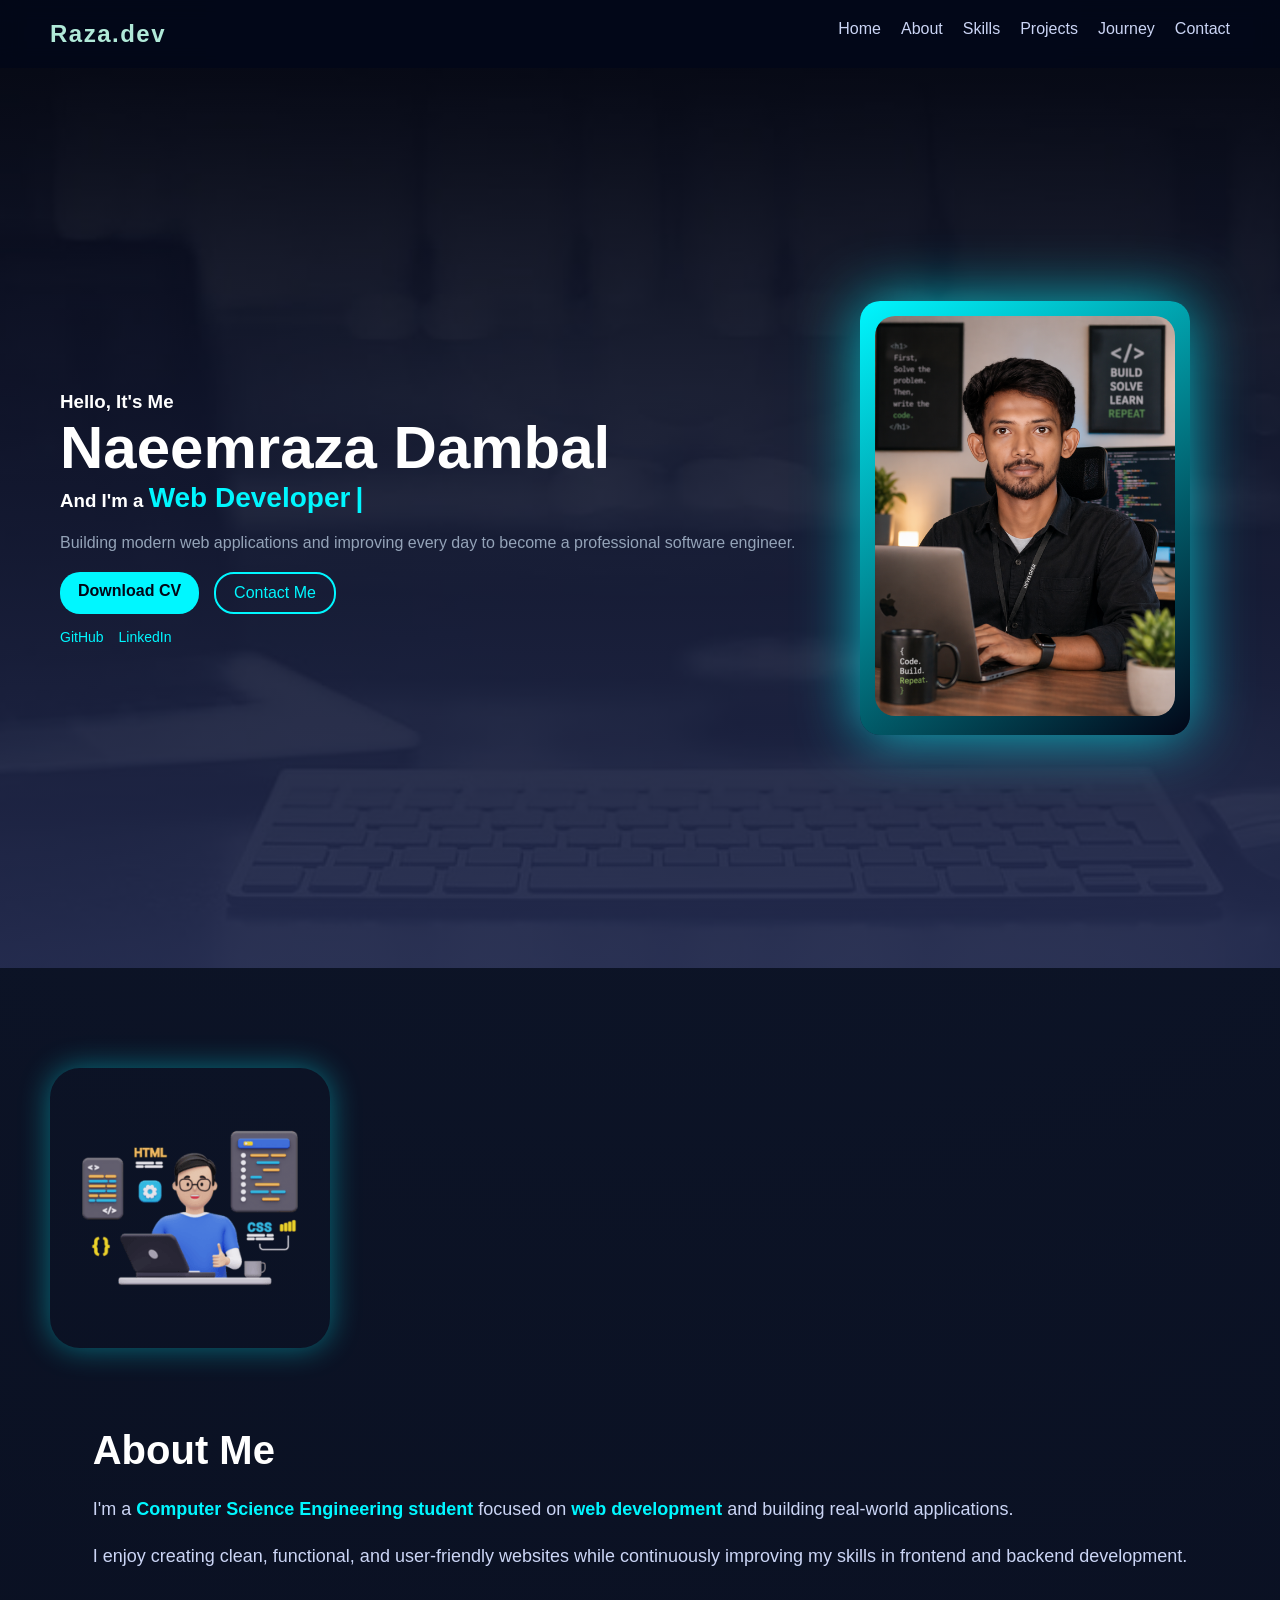
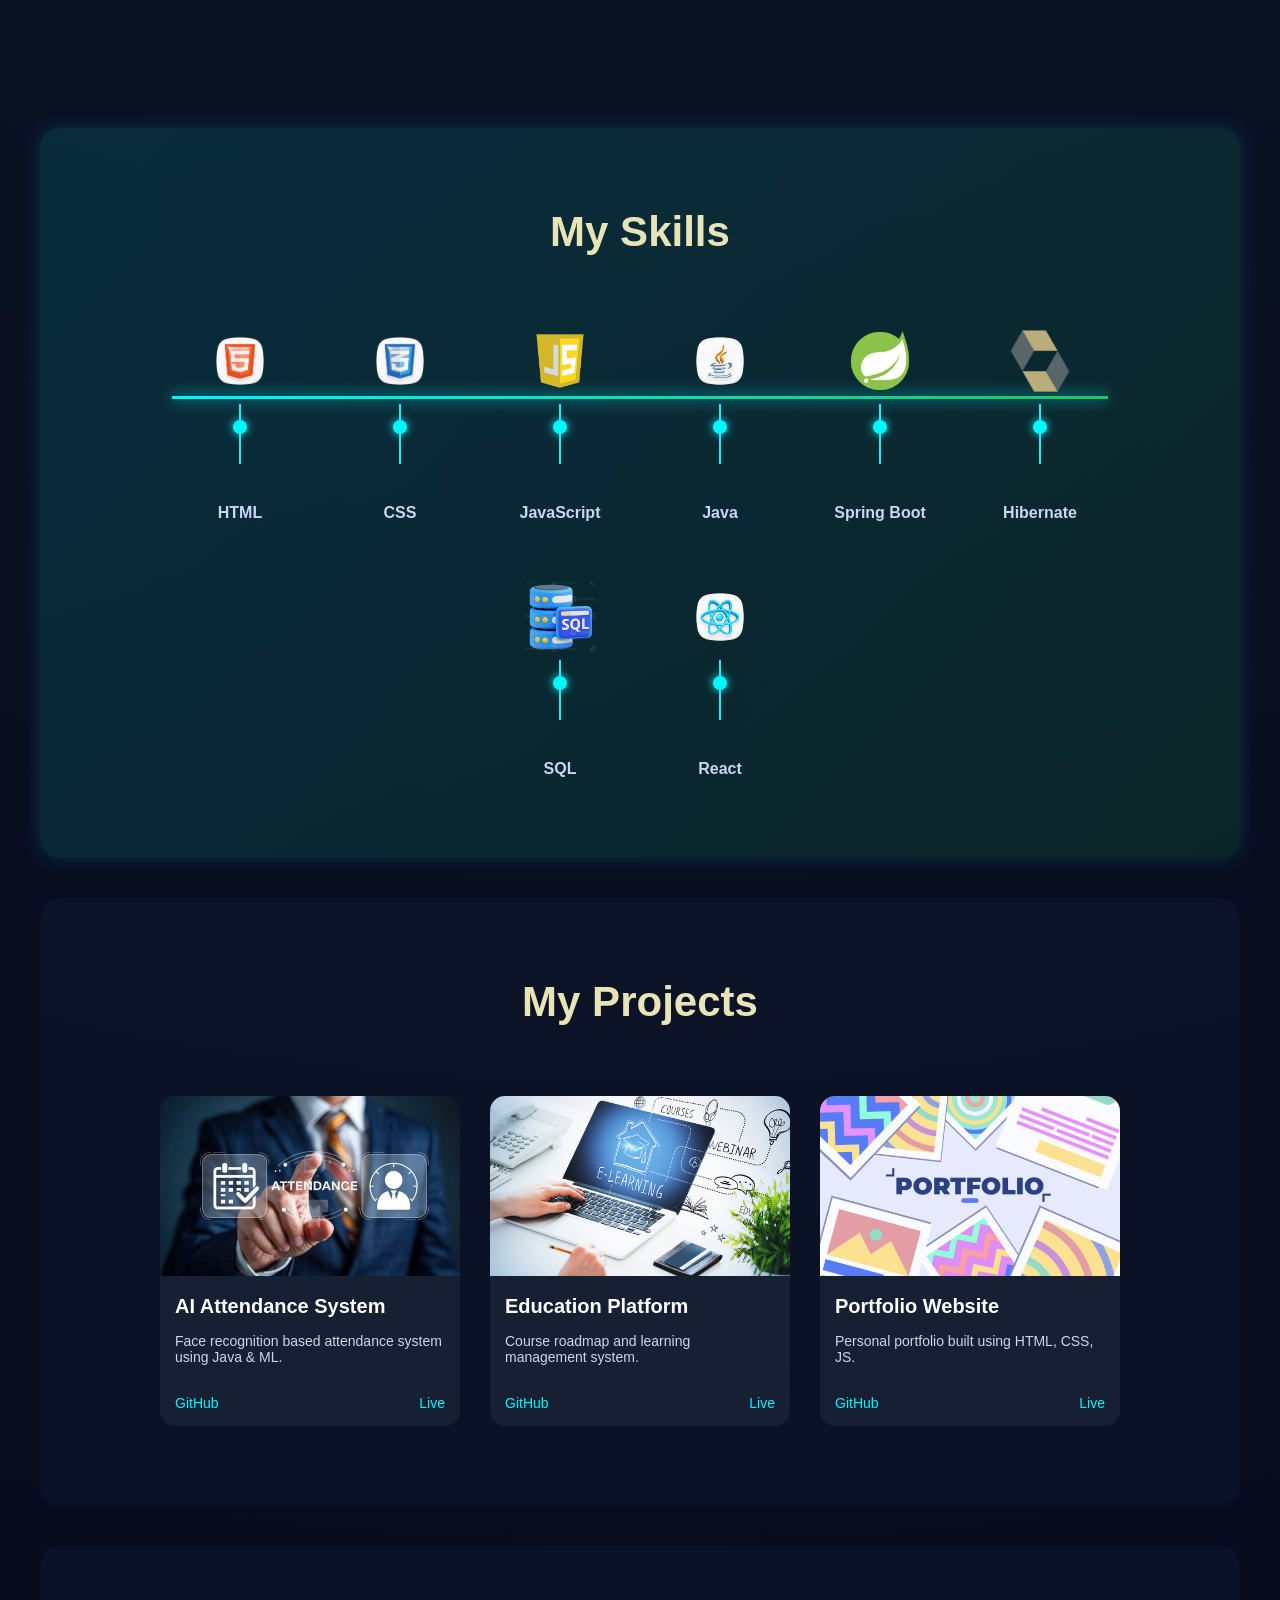
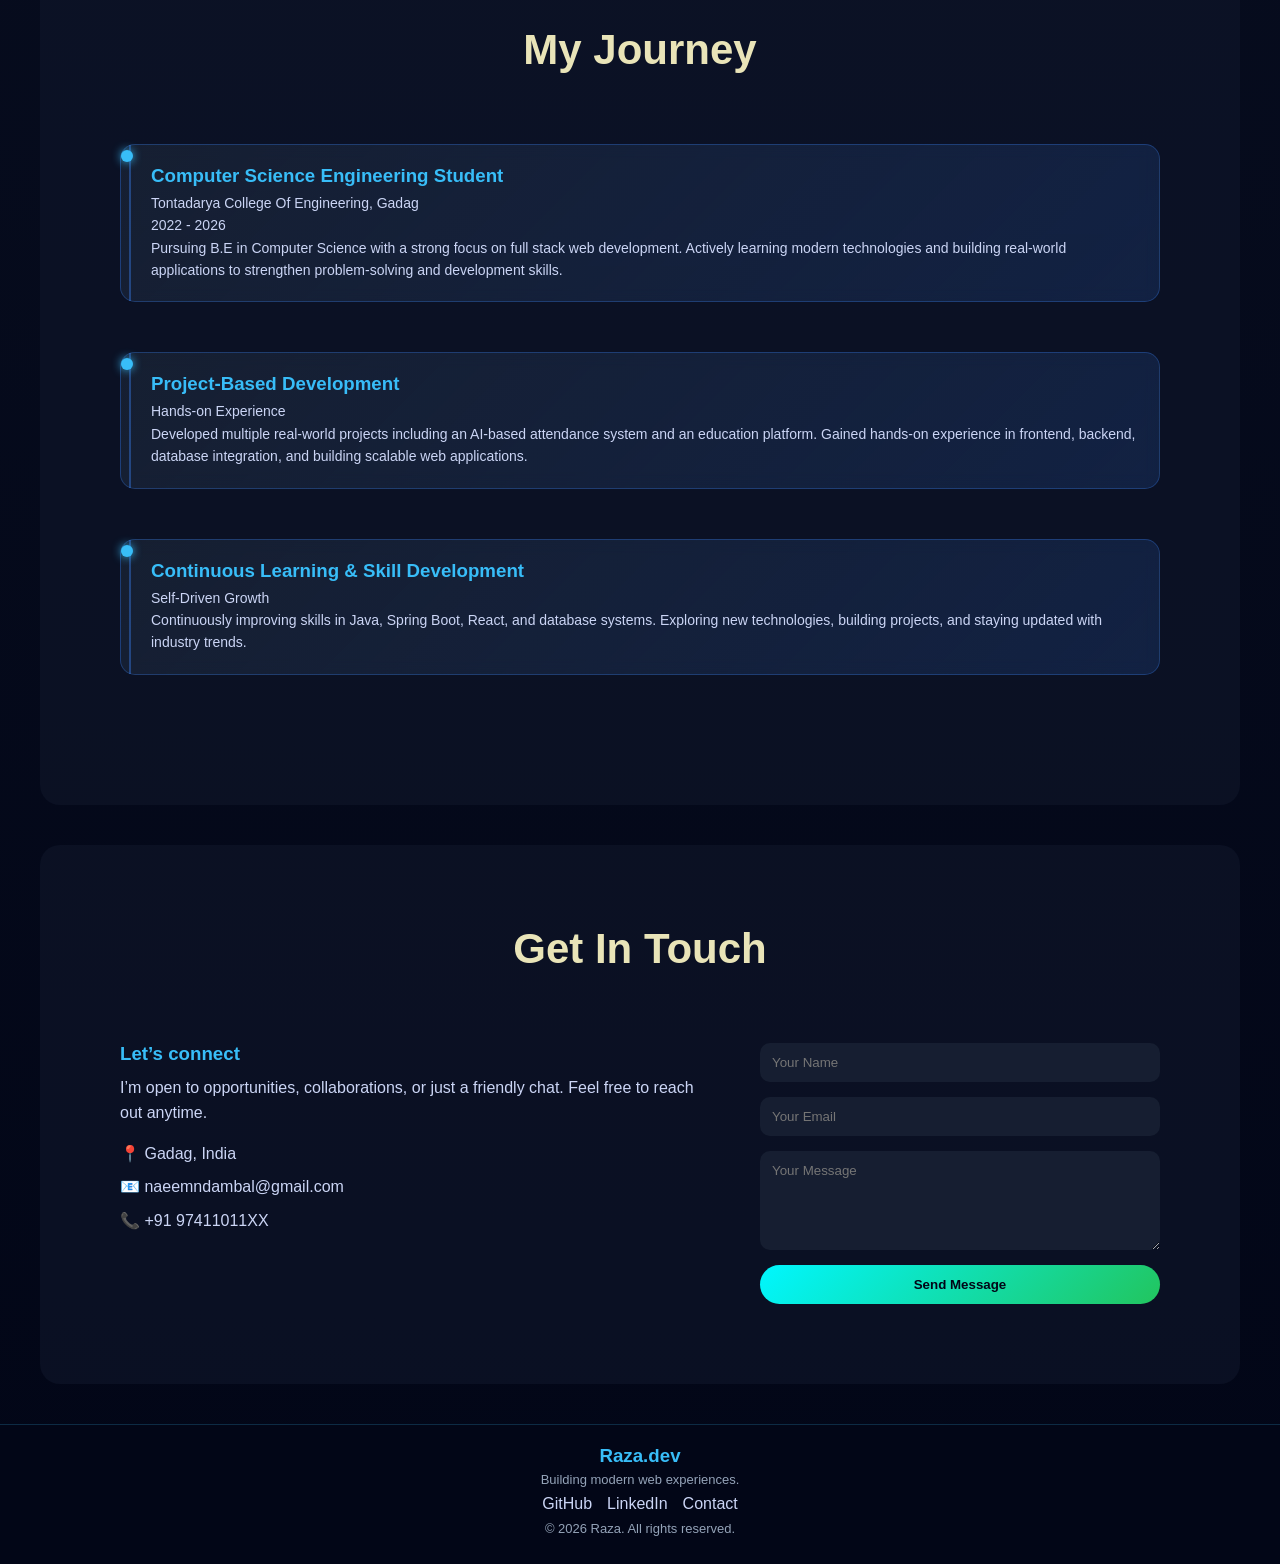
==== frontend/index.html @ 93fe22d1 "Initial commit - Full stack portfolio project" ====
<!doctype html>
<html lang="en">
  <head>
    <meta charset="UTF-8" />
    <title>Naeemraza Dambal | Portfolio</title>
    <link rel="stylesheet" href="css/style.css" />
  </head>

  <body>
    <!-- NAVBAR -->
    <header>
      <nav class="navbar">
        <h2 class="logo">Raza.dev</h2>
        <ul class="nav-links">
          <li><a href="#home">Home</a></li>
          <li><a href="#about">About</a></li>
          <li><a href="#skills">Skills</a></li>
          <li><a href="#projects">Projects</a></li>
          <li><a href="#myjourney">Journey</a></li>
          <li><a href="#contact">Contact</a></li>
        </ul>
      </nav>
    </header>

    <!-- HERO -->
    <section id="home" class="hero">
      <div class="hero-left">
        <h3>Hello, It's Me</h3>
        <h1>Naeemraza Dambal</h1>
        <h3>And I'm a <span id="changing-text">Web Developer</span></h3>

        <p>
          Building modern web applications and improving every day to become a
          professional software engineer.
        </p>

        <div class="hero-buttons">
          <a href="assets/resume.pdf" download class="download-btn"
            >Download CV</a
          >
          <a href="#contact" class="outline">Contact Me</a>
        </div>

        <div class="socials">
          <a href="#">GitHub</a>
          <a href="https://www.linkedin.com/in/naeemrazadambal/">LinkedIn</a>
        </div>
      </div>

      <div class="hero-right">
        <div class="image-box">
          <img src="assets/images/profile.png" alt="profile" />
        </div>
      </div>
    </section>

    <!-- ABOUT -->
    <section id="about" class="about-section">
      <div class="about-container">
        <div class="about-image">
          <img src="assets/images/developer.webp" alt="about image" />
        </div>

        <div class="about-content">
          <h2>About Me</h2>

          <p>
            I'm a <span>Computer Science Engineering student</span> focused on
            <span>web development</span> and building real-world applications.
          </p>

          <p>
            I enjoy creating clean, functional, and user-friendly websites while
            continuously improving my skills in frontend and backend
            development.
          </p>
        </div>
      </div>
    </section>

    <!-- SKILLS -->
    <section id="skills" class="section">
      <h2 class="skills-heading">My Skills</h2>

      <div class="skills-timeline">
        <div class="skill-item">
          <img src="assets/images/html.webp" alt="HTML" />
          <div class="dot"></div>
          <h3>HTML</h3>
        </div>

        <div class="skill-item">
          <img src="assets/images/css.webp" alt="CSS" />
          <div class="dot"></div>
          <h3>CSS</h3>
        </div>

        <div class="skill-item">
          <img src="assets/images/js.webp" alt="JavaScript" />
          <div class="dot"></div>
          <h3>JavaScript</h3>
        </div>

        <div class="skill-item">
          <img src="assets/images/java.webp" alt="Java" />
          <div class="dot"></div>
          <h3>Java</h3>
        </div>

        <div class="skill-item">
          <img src="assets/images/spring.png" alt="Spring Boot" />
          <div class="dot"></div>
          <h3>Spring Boot</h3>
        </div>

        <div class="skill-item">
          <img src="assets/images/hibernate.avif" alt="Hibernate" />
          <div class="dot"></div>
          <h3>Hibernate</h3>
        </div>

        <div class="skill-item">
          <img src="assets/images/sql.webp" alt="SQL" />
          <div class="dot"></div>
          <h3>SQL</h3>
        </div>

        <div class="skill-item">
          <img src="assets/images/react.webp" alt="React" />
          <div class="dot"></div>
          <h3>React</h3>
        </div>
      </div>
    </section>

    <!-- PROJECTS -->
    <section id="projects" class="section">
      <h2 class="projects-heading">My Projects</h2>

      <div class="projects-container">
        <!-- PROJECT 1 -->
        <div class="project-card">
          <img
            src="assets/images/project-1.jpg"
            class="project-img"
            data-title="AI Attendance System"
            data-desc="• Real-time attendance monitoring using facial recognition\n• Built with Java and machine learning libraries\n• Automated attendance recording with backend database integration\n• Improved accuracy using feature extraction and threshold-based matching\n• Reduced manual errors and increased efficiency"
            data-link="https://github.com/your-repo"
          />
          <h3>AI Attendance System</h3>
          <p>Face recognition based attendance system using Java & ML.</p>

          <div class="project-links">
            <a href="#">GitHub</a>
            <a href="#">Live</a>
          </div>
        </div>

        <!-- PROJECT 2 -->
        <div class="project-card">
          <img
            src="assets/images/project-2.jpg"
            class="project-img"
            data-title="Education Platform"
            data-desc="• Developed an interactive platform for structured course roadmaps\n• Built MySQL-based system for managing course data\n• Implemented role-based authentication for personalized learning\n• Enabled users to track progress across different modules\n• Designed for efficient academic planning"
            data-link="https://github.com/your-repo"
          />
          <h3>Education Platform</h3>
          <p>Course roadmap and learning management system.</p>

          <div class="project-links">
            <a href="#">GitHub</a>
            <a href="#">Live</a>
          </div>
        </div>

        <!-- PROJECT 3 -->
        <div class="project-card">
          <img
            src="assets/images/project-3.png"
            class="project-img"
            data-title="Portfolio Website"
            data-desc="• Designed and developed a personal portfolio website\n• Built using HTML, CSS, and JavaScript\n• Showcases projects, skills, and experience\n• Implemented interactive UI with animations and responsive design\n• Deployed for real-world usage"
            data-link="https://github.com/your-repo"
          />
          <h3>Portfolio Website</h3>
          <p>Personal portfolio built using HTML, CSS, JS.</p>

          <div class="project-links">
            <a href="#">GitHub</a>
            <a href="#">Live</a>
          </div>
        </div>
      </div>
    </section>

    <!-- JOURNEY -->
    <section id="myjourney" class="section">
      <h2>My Journey</h2>

      <div class="exp-item">
        <h3>Computer Science Engineering Student</h3>
        <p>Tontadarya College Of Engineering, Gadag</p>
        <p>2022 - 2026</p>
        <p>
          Pursuing B.E in Computer Science with a strong focus on full stack web
          development. Actively learning modern technologies and building
          real-world applications to strengthen problem-solving and development
          skills.
        </p>
      </div>

      <div class="exp-item">
        <h3>Project-Based Development</h3>
        <p>Hands-on Experience</p>
        <p>
          Developed multiple real-world projects including an AI-based
          attendance system and an education platform. Gained hands-on
          experience in frontend, backend, database integration, and building
          scalable web applications.
        </p>
      </div>

      <div class="exp-item">
        <h3>Continuous Learning & Skill Development</h3>
        <p>Self-Driven Growth</p>
        <p>
          Continuously improving skills in Java, Spring Boot, React, and
          database systems. Exploring new technologies, building projects, and
          staying updated with industry trends.
        </p>
      </div>
    </section>

    <!-- CONTACT -->
    <section id="contact" class="section">
      <h2 class="contact-heading">Get In Touch</h2>

      <div class="contact-container">
        <div class="contact-info">
          <h3>Let’s connect</h3>
          <p>
            I’m open to opportunities, collaborations, or just a friendly chat.
            Feel free to reach out anytime.
          </p>

          <div class="contact-details">
            <p>📍 Gadag, India</p>
            <p>📧 naeemndambal@gmail.com</p>
            <p>📞 +91 97411011XX</p>
          </div>
        </div>

        <form class="contact-form">
          <input type="text" name="name" placeholder="Your Name" required />
          <input type="email" name="email" placeholder="Your Email" required />
          <textarea
            name="message"
            placeholder="Your Message"
            rows="5"
            required
          ></textarea>
          <button type="submit">Send Message</button>
        </form>
      </div>
    </section>

    <!-- FOOTER -->
    <footer class="footer">
      <div class="footer-content">
        <h3>Raza.dev</h3>
        <p>Building modern web experiences.</p>

        <div class="footer-links">
          <a href="https://github.com/your-username" target="_blank">GitHub</a>
          <a href="https://www.linkedin.com/in/naeemrazadambal/" target="_blank"
            >LinkedIn</a
          >
          <a href="#contact">Contact</a>
        </div>

        <p class="footer-copy">© 2026 Raza. All rights reserved.</p>
      </div>
    </footer>

    <!-- MODAL -->
    <div id="project-modal" class="modal">
      <div class="modal-content">
        <span class="close-btn">&times;</span>

        <div class="modal-body">
          <div class="modal-text">
            <h2 id="modal-title"></h2>
            <p id="modal-desc"></p>
            <a href="#" id="modal-link" class="modal-btn">View Project</a>
          </div>

          <div class="modal-image">
            <img id="modal-img" src="" />
          </div>
        </div>
      </div>
    </div>

    <script src="js/script.js"></script>
  </body>
</html>
---- frontend/css/style.css ----
/* ================= GLOBAL ================= */
* {
  margin: 0;
  padding: 0;
  box-sizing: border-box;
  font-family: "Segoe UI", sans-serif;
}

body {
  background: radial-gradient(circle at top, #0f172a, #020617);
  color: white;
}

html {
  scroll-behavior: smooth;
}

/* ================= NAVBAR ================= */
.navbar {
  display: flex;
  justify-content: space-between;
  padding: 20px 50px;
  background: rgba(2, 6, 23, 0.9);
  backdrop-filter: blur(10px);
}

.logo {
  font-weight: 800;
  color: #b0e9d8;
  letter-spacing: 1.5px;
}

.nav-links {
  display: flex;
  gap: 20px;
  list-style: none;
}

.nav-links a {
  color: #cbd5f5;
  text-decoration: none;
  transition: all 0.2s ease;
  display: inline-block;
}

.nav-links a:hover {
  color: #dfd675;
  transform: scale(1.1);
  text-shadow: 0 0 10px rgba(56, 189, 248, 0.5);
}

/* ================= HERO ================= */
.hero {
  min-height: 100vh;
  display: flex;
  align-items: center;
  justify-content: space-between;
  padding: 0 60px;
  position: relative;

  background:
    linear-gradient(rgba(2, 6, 23, 0.7), rgba(38, 46, 84, 0.9)),
    url("../assets/images/background.jpg");
  background-size: cover;
  background-position: center;
  background-repeat: no-repeat;
}

.hero-left h1 {
  font-size: 60px;
}

.hero-left span {
  color: #00f7ff;
  font-size: 28px;
  font-weight: 600;
}

.hero-left p {
  margin: 20px 0;
  color: #94a3b8;
}

.hero-buttons {
  margin-top: 20px;
  display: flex;
  gap: 15px;
}

.hero-right {
  margin-right: 30px;
}

.hero-quote {
  position: absolute;
  bottom: 30px;
  left: 50%;
  transform: translateX(-50%);
  font-size: 16px;
  color: #00f7ff;
  font-style: italic;
}

/* ================= ANIMATIONS ================= */
#changing-text::after {
  content: "|";
  margin-left: 5px;
  animation: blink 1s infinite;
}

@keyframes blink {
  0%,
  50%,
  100% {
    opacity: 1;
  }
  25%,
  75% {
    opacity: 0;
  }
}

@keyframes float {
  0% {
    transform: translateY(0px) rotate(0deg);
  }
  50% {
    transform: translateY(-12px) rotate(3deg);
  }
  100% {
    transform: translateY(0px) rotate(0deg);
  }
}

/* ================= BUTTONS ================= */
.download-btn {
  background: #00f7ff;
  color: #020617;
  padding: 10px 18px;
  border-radius: 20px;
  text-decoration: none;
  display: inline-block;
  font-weight: 600;
}

.download-btn:hover {
  background: #0ea5e9;
}

.outline {
  background: transparent;
  border: 2px solid #00f7ff;
  color: #00f7ff;
  padding: 10px 18px;
  border-radius: 20px;
  text-decoration: none;
  display: inline-block;
}

.outline:hover {
  background: #00f7ff;
  color: #020617;
}

/* ================= SOCIAL ================= */
.socials {
  margin-top: 15px;
  display: flex;
  gap: 15px;
}

.socials a {
  color: #00f7ff;
  text-decoration: none;
  font-size: 14px;
}

/* ================= IMAGE ================= */
.image-box {
  padding: 15px;
  border-radius: 20px;
  background: linear-gradient(145deg, #00f7ff, #020617);
  box-shadow: 0 0 60px rgba(0, 247, 255, 0.7);
  animation: float 4s ease-in-out infinite;
}

.image-box img {
  width: 300px;
  border-radius: 20px;
  transition: transform 0.3s ease;
}

.image-box img:hover {
  transform: scale(1.05);
}

/* ================= ABOUT ================= */
.about-section {
  padding: 100px 50px;
}

.about-container {
  display: flex;
  align-items: center;
  justify-content: center;
  gap: 80px;
  flex-wrap: wrap;
}

.about-image {
  display: flex;
  justify-content: space-between;
  align-items: center;
  flex: 1;
}

.about-image img {
  width: 280px;
  border-radius: 30px;
  box-shadow: 0 0 30px rgba(0, 247, 255, 0.4);
}

.about-content {
  max-width: 6000px;
}

.about-content h2 {
  font-size: 40px;
  margin-bottom: 20px;
}

.about-content p {
  font-size: 18px;
  line-height: 1.8;
  color: #cbd5f5;
  margin-bottom: 15px;
}

.about-content span {
  color: #00f7ff;
  font-weight: bold;
}

/* ================= SECTION ================= */
.section {
  padding: 80px;
  margin: 40px;
  border-radius: 20px;
  background: rgba(15, 23, 42, 0.6);
}

.section h2 {
  text-align: center;
  font-size: 42px;
  margin-bottom: 70px;
  color: #e9e4b8;
}

/* ================= SKILLS ================= */
#skills {
  background: linear-gradient(
    135deg,
    rgba(0, 247, 255, 0.12),
    rgba(34, 197, 94, 0.12)
  );
  border-radius: 20px;
  box-shadow: 0 0 20px rgba(0, 247, 255, 0.15);
}

.skills-heading {
  text-align: center;
  font-size: 42px;
  margin-bottom: 80px;
}

.skills-timeline {
  position: relative;
  display: flex;
  flex-wrap: wrap;
  justify-content: center;
  align-items: flex-start;
  gap: 60px 40px;
  padding: 0 40px;
}

.skills-timeline::before {
  content: "";
  position: absolute;
  top: 70px;
  left: 5%;
  width: 90%;
  height: 3px;
  background: linear-gradient(90deg, #00f7ff, #22c55e);
  box-shadow: 0 0 15px #00f7ff;
}

.skill-item {
  position: relative;
  text-align: center;
  width: 120px;
}

.skill-item img {
  width: 70px;
  margin-bottom: 20px;
}

.dot {
  width: 14px;
  height: 14px;
  background: #00f7ff;
  border-radius: 50%;
  margin: auto;
  position: relative;
  z-index: 2;
  box-shadow: 0 0 10px #00f7ff;
}

.skill-item::after {
  content: "";
  position: absolute;
  top: 78px;
  left: 50%;
  transform: translateX(-50%);
  width: 2px;
  height: 60px;
  background: #00f7ff;
}

.skill-item h3 {
  margin-top: 70px;
  font-size: 16px;
  color: #cbd5f5;
}

/* ================= PROJECTS ================= */
.projects-heading {
  text-align: center;
  font-size: 42px;
  margin-bottom: 60px;
}

.projects-container {
  display: flex;
  gap: 30px;
  justify-content: center;
  flex-wrap: wrap;
}

.project-card {
  width: 300px;
  background: rgba(30, 41, 59, 0.6);
  border-radius: 15px;
  overflow: hidden;
  transition: all 0.3s ease;
}

.project-card img {
  width: 100%;
  height: 180px;
  object-fit: cover;
}

.project-card h3 {
  margin: 15px;
  font-size: 20px;
}

.project-card p {
  margin: 0 15px 15px;
  font-size: 14px;
  color: #cbd5f5;
}

.project-links {
  display: flex;
  justify-content: space-between;
  padding: 15px;
}

.project-links a {
  text-decoration: none;
  color: #00f7ff;
  font-size: 14px;
}

.project-card:hover {
  transform: translateY(-8px);
  box-shadow: 0 0 25px rgba(0, 247, 255, 0.3);
}

/* ================= FORM ================= */
form {
  display: flex;
  flex-direction: column;
  gap: 10px;
  max-width: 400px;
  margin: auto;
}

input,
textarea {
  padding: 10px;
  border-radius: 5px;
  border: none;
}

button {
  padding: 10px;
  border-radius: 20px;
  border: none;
  background: #00f7ff;
  cursor: pointer;
}

/* ================= MODAL ================= */
.modal {
  display: none;
  position: fixed;
  top: 0;
  left: 0;
  width: 100%;
  height: 100%;
  background: rgba(2, 6, 23, 0.9);
  justify-content: center;
  align-items: center;
  z-index: 999;
}

.modal-body {
  display: flex;
  flex-direction: row;
  gap: 30px;
  align-items: center;
  justify-content: space-between;
  flex-wrap: nowrap;
}

.modal-text {
  flex: 1;
}

.modal-text p {
  margin-bottom: 15px;
  color: #cbd5f5;
  line-height: 1.6;
}

.modal-image {
  flex: 1;
}

.modal-image img {
  width: 100%;
  height: auto;
  border-radius: 10px;
}

.modal-content {
  background: #020617;
  padding: 30px;
  border-radius: 15px;
  max-width: 800px;
  width: 90%;
}

.modal-content img {
  width: 100%;
  border-radius: 10px;
  margin-bottom: 15px;
}

.close-btn {
  position: absolute;
  top: 20px;
  right: 30px;
  font-size: 30px;
  cursor: pointer;
  color: white;
}

.modal-btn {
  display: inline-block;
  margin-top: 10px;
  padding: 10px 18px;
  background: #00f7ff;
  color: #020617;
  border-radius: 25px;
  text-decoration: none;
  font-size: 14px;
  font-weight: 600;
  transition: all 0.3s ease;
}

.modal-btn:hover {
  background: #0ea5e9;
  transform: translateY(-2px);
  box-shadow: 0 0 10px rgba(0, 247, 255, 0.6);
}

/* ================= JOURNEY ================= */
.section .exp-item {
  position: relative;
  padding-left: 30px;
  margin-bottom: 50px;
  margin-top: 10px;
}

.section .exp-item::before {
  content: "";
  position: absolute;
  left: 8px;
  top: 0;
  width: 2px;
  height: 100%;
  background: rgba(59, 130, 246, 0.4);
}

.section .exp-item::after {
  content: "";
  position: absolute;
  left: 0;
  top: 5px;
  width: 12px;
  height: 12px;
  background: #38bdf8;
  border-radius: 50%;
  box-shadow: 0 0 10px #38bdf8;
}

.exp-item {
  background: linear-gradient(
    135deg,
    rgba(30, 41, 59, 0.6),
    rgba(59, 130, 246, 0.15)
  );
  border-radius: 15px;
  padding: 20px;
  border: 1px solid rgba(59, 130, 246, 0.3);
  backdrop-filter: blur(8px);
  transition: all 0.3s ease;
}

.exp-item:hover {
  transform: translateX(8px) scale(1.02);
  box-shadow: 0 0 25px rgba(59, 130, 246, 0.3);
}

.exp-item h3 {
  color: #38bdf8;
  margin-bottom: 5px;
}

.exp-item p {
  color: #cbd5f5;
  font-size: 14px;
  line-height: 1.6;
}

/* ================= CONTACT ================= */
.contact-heading {
  text-align: center;
  font-size: 42px;
  margin-bottom: 60px;
}

.contact-container {
  display: flex;
  gap: 50px;
  justify-content: space-between;
  flex-wrap: wrap;
}

.contact-info {
  flex: 1;
}

.contact-info h3 {
  color: #38bdf8;
  margin-bottom: 10px;
}

.contact-info p {
  color: #cbd5f5;
  margin-bottom: 15px;
  line-height: 1.6;
}

.contact-details p {
  margin: 8px 0;
}

.contact-form {
  flex: 1;
  display: flex;
  flex-direction: column;
  gap: 15px;
}

.contact-form input,
.contact-form textarea {
  padding: 12px;
  border-radius: 10px;
  border: none;
  background: rgba(30, 41, 59, 0.6);
  color: white;
}

.contact-form button {
  padding: 12px;
  border-radius: 25px;
  border: none;
  background: linear-gradient(135deg, #00f7ff, #22c55e);
  color: #020617;
  font-weight: 600;
  cursor: pointer;
  transition: 0.3s;
}

.contact-form button:hover {
  transform: translateY(-2px);
  box-shadow: 0 0 15px rgba(0, 247, 255, 0.6);
}

/* ================= FOOTER ================= */
.footer {
  background: #020617;
  padding: 20px 15px;
  text-align: center;
  border-top: 1px solid rgba(56, 189, 248, 0.2);
}

.footer-content h3 {
  color: #38bdf8;
  margin-bottom: 5px;
}

.footer-content p {
  color: #94a3b8;
  font-size: 13px;
  margin-bottom: 8px;
}

.footer-links {
  display: flex;
  justify-content: center;
  gap: 15px;
  margin-bottom: 8px;
}

.footer-links a {
  text-decoration: none;
  color: #cbd5f5;
  transition: 0.3s;
}

.footer-links a:hover {
  color: #38bdf8;
}

.footer-copy {
  font-size: 12px;
  color: #64748b;
}
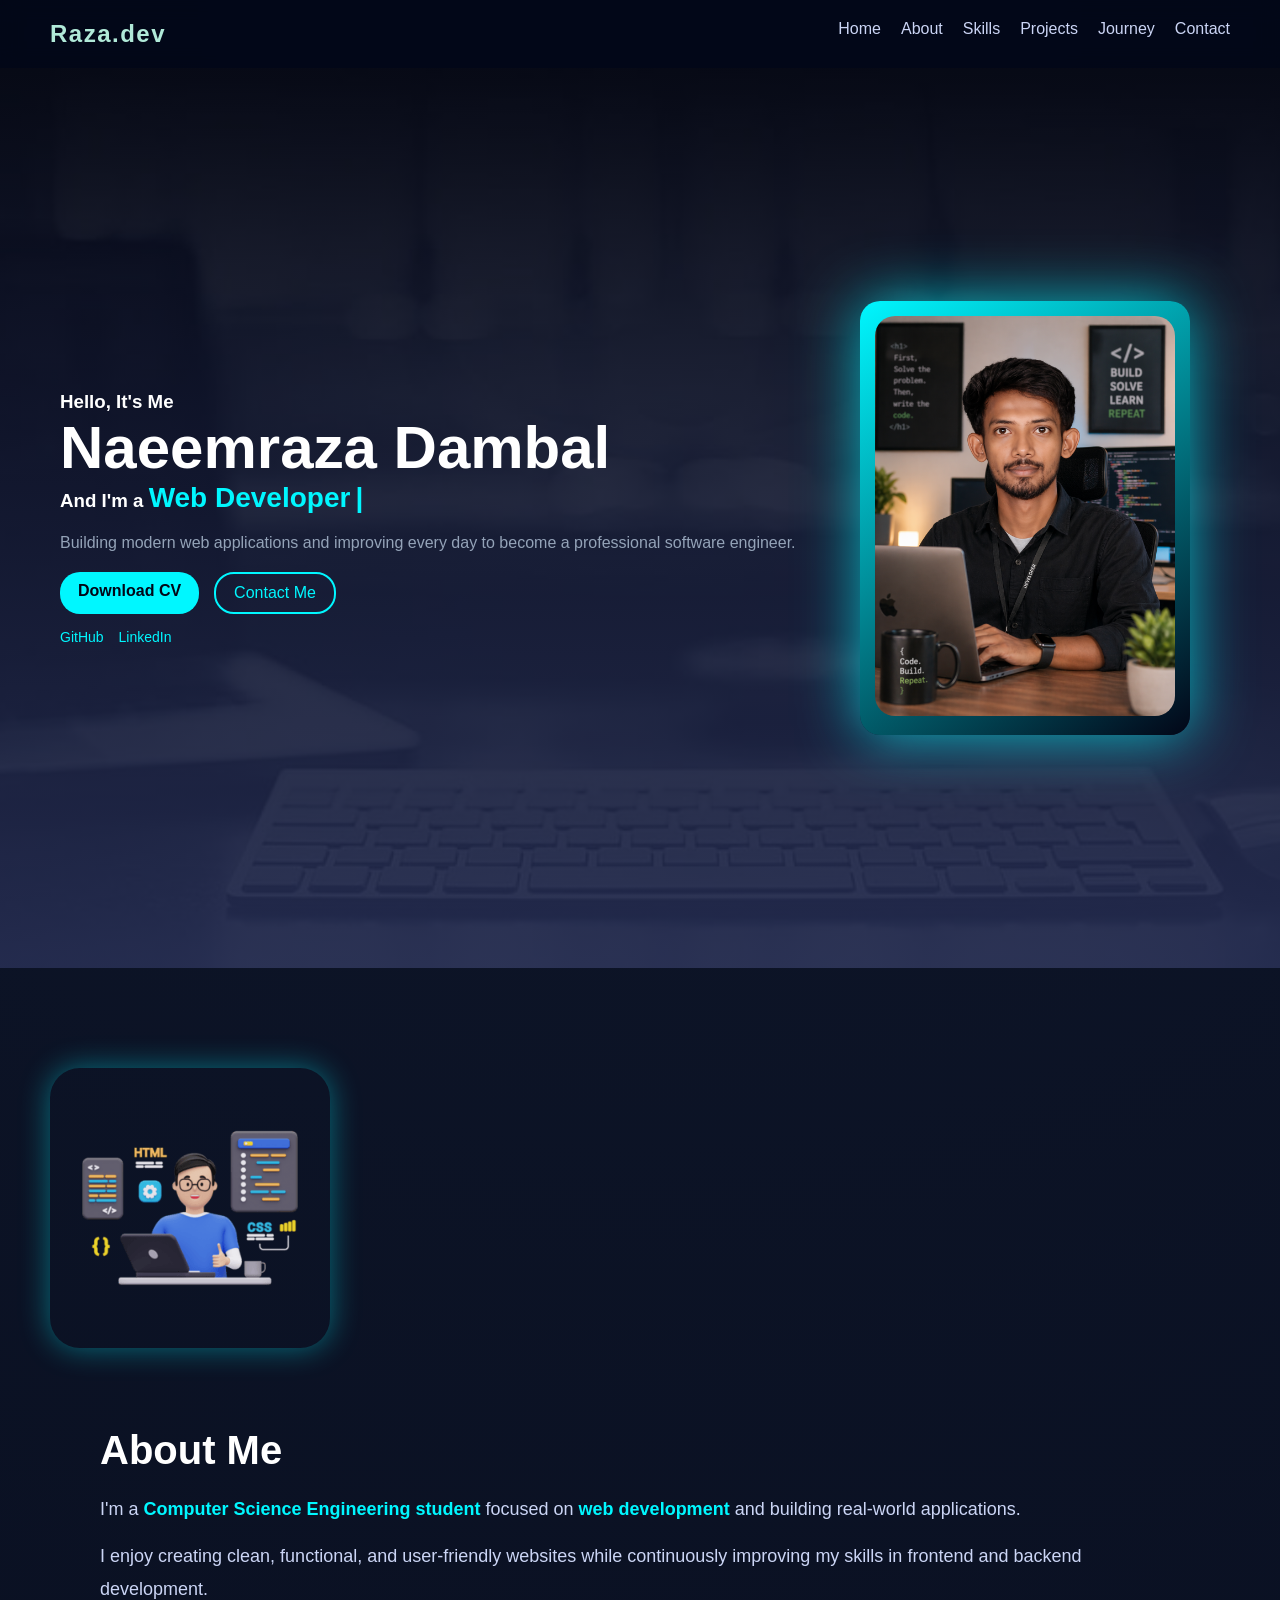
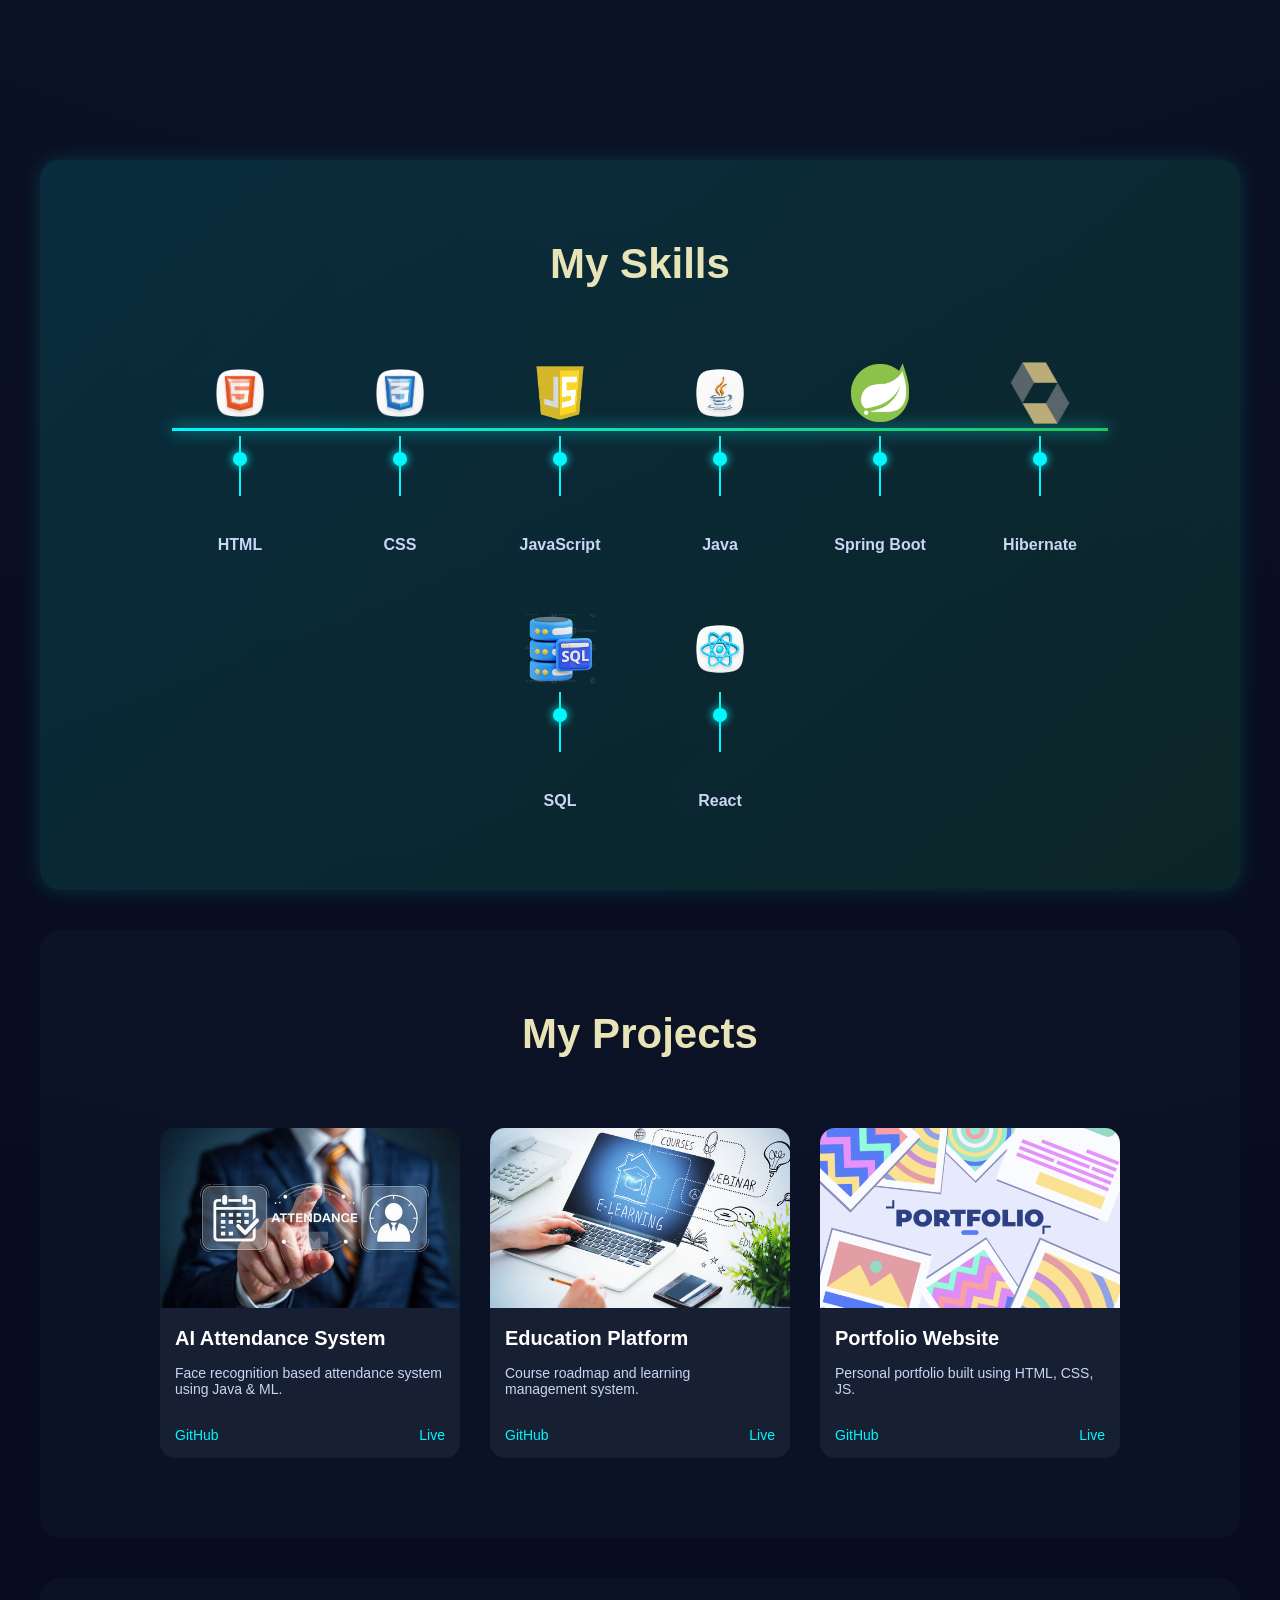
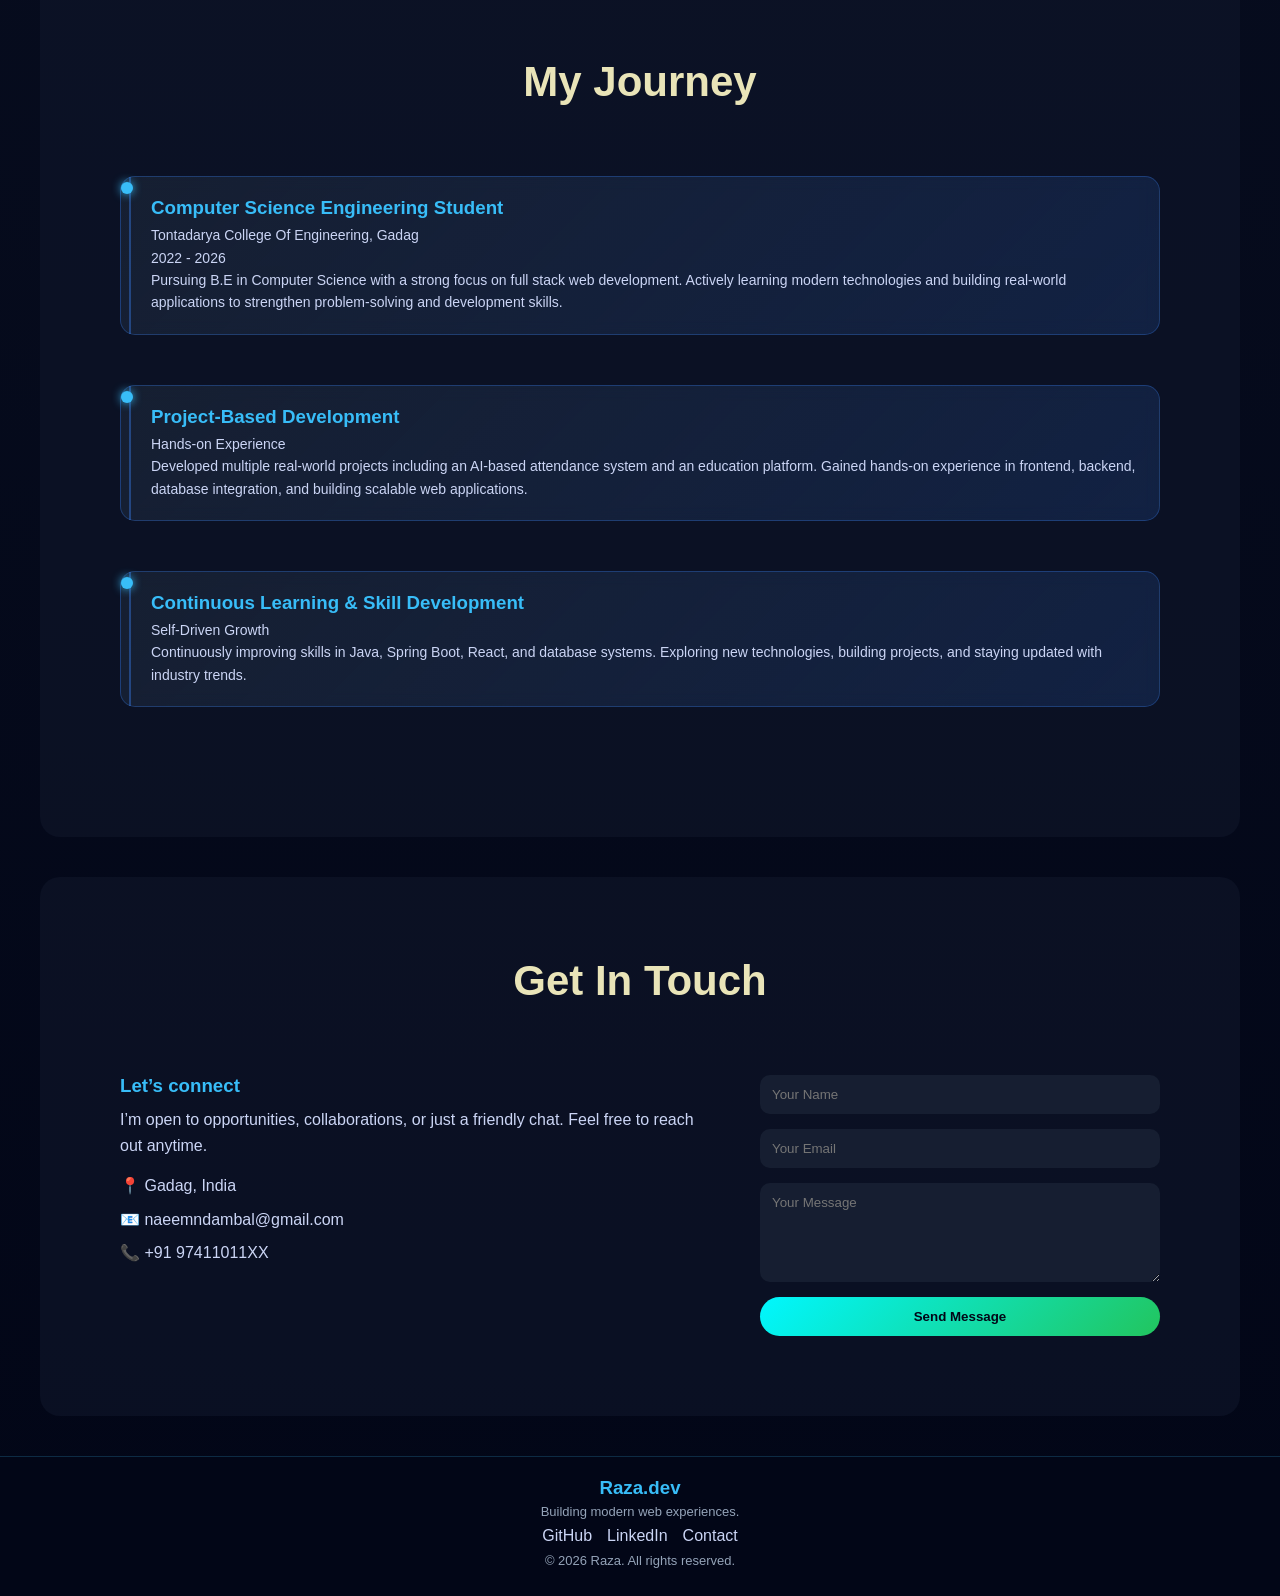
==== commit ece74ea0: "Final responsive UI update" ====
--- a/frontend/index.html
+++ b/frontend/index.html
@@ -2,6 +2,7 @@
 <html lang="en">
   <head>
     <meta charset="UTF-8" />
+    <meta name="viewport" content="width=device-width, initial-scale=1.0" />
     <title>Naeemraza Dambal | Portfolio</title>
     <link rel="stylesheet" href="css/style.css" />
   </head>
@@ -42,7 +43,7 @@
         </div>
 
         <div class="socials">
-          <a href="#">GitHub</a>
+          <a href="https://github.com/Raza084">GitHub</a>
           <a href="https://www.linkedin.com/in/naeemrazadambal/">LinkedIn</a>
         </div>
       </div>
@@ -272,7 +273,7 @@
         <p>Building modern web experiences.</p>
 
         <div class="footer-links">
-          <a href="https://github.com/your-username" target="_blank">GitHub</a>
+          <a href="https://github.com/Raza084" target="_blank">GitHub</a>
           <a href="https://www.linkedin.com/in/naeemrazadambal/" target="_blank"
             >LinkedIn</a
           >
--- a/frontend/css/style.css
+++ b/frontend/css/style.css
@@ -221,7 +221,8 @@
 }
 
 .about-content {
-  max-width: 6000px;
+  max-width: 1080px;
+  width: 100%;
 }
 
 .about-content h2 {
@@ -662,3 +663,101 @@
   font-size: 12px;
   color: #64748b;
 }
+/* ================= RESPONSIVE FIX ================= */
+
+/* Medium screens (laptops) */
+@media (max-width: 1024px) {
+  .navbar {
+    padding: 20px 30px;
+  }
+
+  .hero {
+    padding: 0 30px;
+  }
+
+  .hero-left h1 {
+    font-size: 45px;
+  }
+
+  .section {
+    padding: 60px;
+    margin: 20px;
+  }
+}
+
+/* Small screens (tablets & small laptops) */
+@media (max-width: 768px) {
+  .navbar {
+    flex-direction: column;
+    gap: 10px;
+    align-items: center;
+  }
+
+  .nav-links {
+    flex-wrap: wrap;
+    justify-content: center;
+  }
+
+  .hero {
+    flex-direction: column;
+    text-align: center;
+    gap: 30px;
+  }
+
+  .hero-left h1 {
+    font-size: 35px;
+  }
+
+  .hero-left span {
+    font-size: 20px;
+  }
+
+  .hero-buttons {
+    justify-content: center;
+  }
+
+  .about-container {
+    flex-direction: column;
+    text-align: center;
+  }
+
+  .contact-container {
+    flex-direction: column;
+  }
+}
+/* Extra small devices (phones) */
+@media (max-width: 480px) {
+  .hero-left h1 {
+    font-size: 28px;
+  }
+
+  .hero-left span {
+    font-size: 18px;
+  }
+
+  .section {
+    padding: 30px 15px;
+    margin: 10px;
+  }
+
+  .image-box img {
+    width: 220px;
+  }
+
+  .skills-timeline {
+    flex-direction: column;
+    align-items: center;
+  }
+
+  .skills-timeline::before {
+    display: none;
+  }
+
+  .skill-item::after {
+    display: none;
+  }
+
+  .project-card {
+    width: 100%;
+  }
+}
